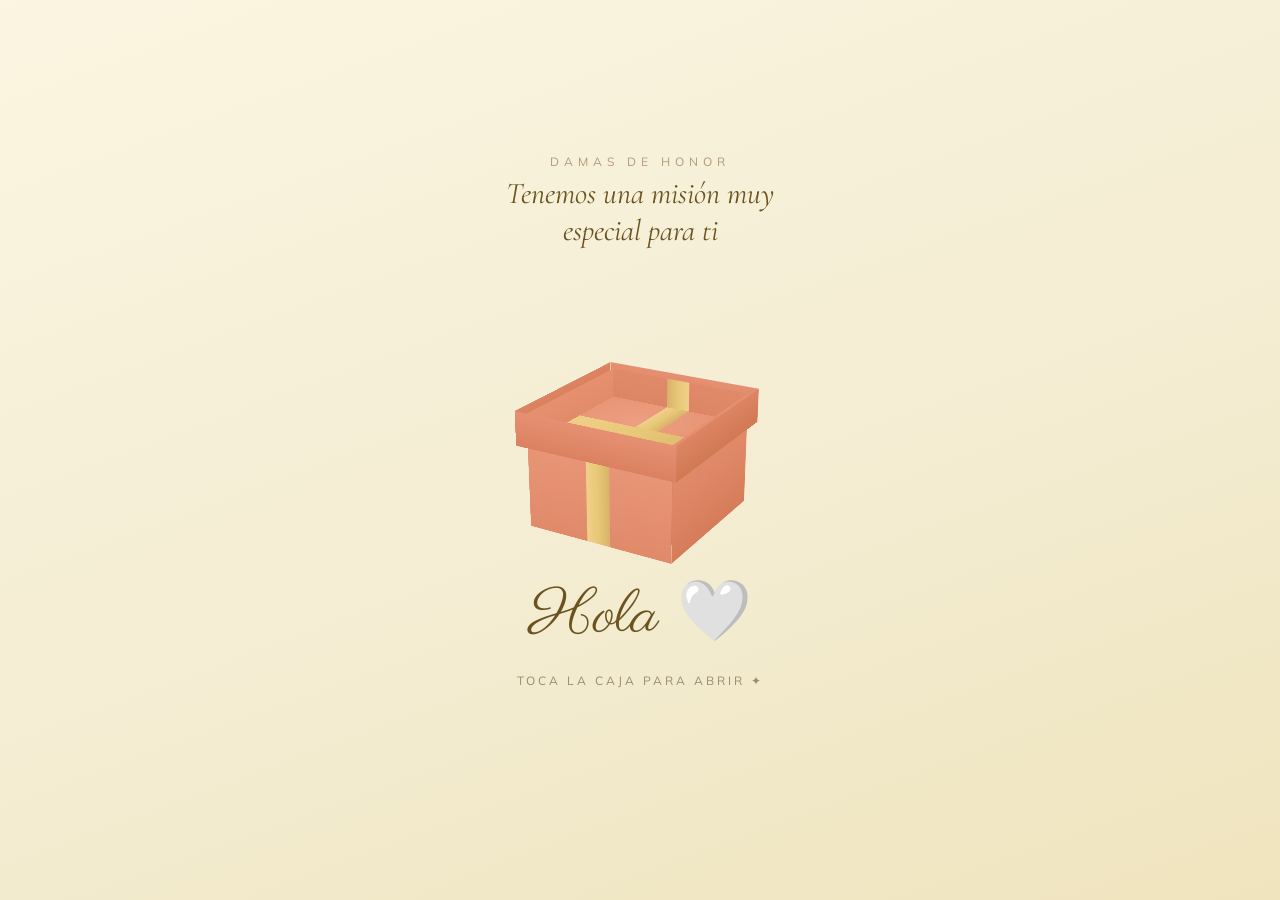
==== damas.html @ ab24e15c "Agregar pagina de damas de honor con caja de regalo 3D personalizada - Nueva pagina damas.html con l" ====
<!DOCTYPE html>
<html lang="es">
<head>
<meta charset="utf-8">
<meta name="viewport" content="width=device-width, initial-scale=1">
<title>Damas de honor — Javier Andrés & Mariana</title>
<meta name="description" content="Una misión especial para nuestras damas de honor.">
<meta name="robots" content="noindex">
<link rel="preconnect" href="https://fonts.googleapis.com">
<link rel="preconnect" href="https://fonts.gstatic.com" crossorigin>
<link href="https://fonts.googleapis.com/css2?family=Cormorant+Garamond:ital,wght@0,400;0,500;0,600;1,400;1,500&family=Parisienne&family=Mulish:wght@300;400;500;600;700&family=Sacramento&display=swap" rel="stylesheet">
<style>
  * { box-sizing: border-box; }
  html, body { margin: 0; height: 100%; }
  body {
    font-family: 'Mulish', system-ui, sans-serif;
    color: #2c3a3a;
    background: linear-gradient(160deg, #fbf5e1, #f4edd3 55%, #efe4bd);
    -webkit-font-smoothing: antialiased;
    min-height: 100vh;
    overflow-x: hidden;
  }

  .wrap {
    min-height: 100vh;
    display: flex;
    flex-direction: column;
    align-items: center;
    justify-content: center;
    padding: 32px 22px 44px;
    text-align: center;
  }

  .eyebrow {
    font-family: 'Mulish', sans-serif;
    letter-spacing: 5px;
    text-transform: uppercase;
    font-size: 12px;
    color: #b39a7a;
    margin-bottom: 6px;
  }
  .intro-title {
    font-family: 'Cormorant Garamond', serif;
    font-style: italic;
    font-size: clamp(22px, 6vw, 30px);
    color: #6b5320;
    margin: 0 auto;
    max-width: 340px;
  }
  .head {
    margin-bottom: 26px;
    transition: opacity .6s ease, transform .6s ease;
  }
  .is-open .head { opacity: 0; transform: translateY(-12px); pointer-events: none; }

  /* ===== Panel que alterna caja / mensaje ===== */
  .panel {
    position: relative;
    width: 100%;
    max-width: 480px;
    min-height: 460px;
    display: flex;
    align-items: center;
    justify-content: center;
  }

  /* ===== Vista cerrada (caja) ===== */
  .closed {
    display: flex;
    flex-direction: column;
    align-items: center;
    gap: 26px;
    transition: opacity .7s ease, transform .7s ease;
    transition-delay: .9s;
  }
  .is-open .closed {
    opacity: 0;
    transform: scale(.85);
    pointer-events: none;
    transition-delay: 0s;
  }

  .stage {
    perspective: 1100px;
    width: 240px;
    height: 240px;
    display: flex;
    align-items: center;
    justify-content: center;
    cursor: pointer;
  }

  .gift {
    position: relative;
    width: 200px;
    height: 200px;
    transform-style: preserve-3d;
    transform: rotateX(-22deg) rotateY(-30deg);
    animation: float 4.5s ease-in-out infinite;
  }
  @keyframes float {
    0%, 100% { transform: rotateX(-22deg) rotateY(-30deg) translateY(0); }
    50%      { transform: rotateX(-22deg) rotateY(-30deg) translateY(-12px); }
  }

  .face {
    position: absolute;
    left: 50%;
    top: 50%;
  }

  /* --- Base de la caja (abierta arriba) --- */
  .base__front, .base__back {
    width: 160px; height: 120px;
    margin-left: -80px; margin-top: -40px;
    background: linear-gradient(#eb9a7c, #e08a6a);
  }
  .base__front { transform: translateZ(80px); }
  .base__back  { transform: translateZ(-80px) rotateY(180deg); background: linear-gradient(#e08a6a, #d47a58); }
  .base__right, .base__left {
    width: 160px; height: 120px;
    margin-left: -80px; margin-top: -40px;
    background: linear-gradient(#e6906f, #d67c5b);
  }
  .base__right { transform: rotateY(90deg) translateZ(80px); }
  .base__left  { transform: rotateY(-90deg) translateZ(80px); }
  .base__bottom {
    width: 160px; height: 160px;
    margin-left: -80px; margin-top: -80px;
    background: #cf7454;
    transform: rotateX(90deg) translateZ(-60px);
  }

  /* Cinta vertical sobre el frente */
  .base__front::after, .base__back::after {
    content: ""; position: absolute; left: 50%; top: 0;
    width: 26px; height: 100%; margin-left: -13px;
    background: linear-gradient(90deg, #f0d089, #e7c877 50%, #d9b26a);
  }

  /* --- Tapa --- */
  .lid {
    position: absolute;
    left: 50%; top: 50%;
    width: 0; height: 0;
    transform-style: preserve-3d;
    /* la tapa como conjunto: sube al abrir */
    transform: translateY(-26px);
    transition: transform 1.05s cubic-bezier(.34,1.2,.4,1);
  }
  .is-open .lid { transform: translateY(-240px) rotateZ(16deg) rotateX(10deg); }

  .lid__top {
    position: absolute; left: -88px; top: -88px;
    width: 176px; height: 176px;
    background: radial-gradient(circle at 40% 35%, #ee9f81, #e08a6a);
    transform: rotateX(90deg) translateZ(-18px);
    border-radius: 4px;
  }
  .lid__front, .lid__back {
    position: absolute; left: -88px; top: -18px;
    width: 176px; height: 36px;
    background: linear-gradient(#e69073, #db8161);
  }
  .lid__front { transform: translateZ(88px); }
  .lid__back  { transform: translateZ(-88px) rotateY(180deg); }
  .lid__right, .lid__left {
    position: absolute; left: -88px; top: -18px;
    width: 176px; height: 36px;
    background: linear-gradient(#dd8563, #d17953);
  }
  .lid__right { transform: rotateY(90deg) translateZ(88px); }
  .lid__left  { transform: rotateY(-90deg) translateZ(88px); }

  /* Cinta sobre la tapa (cruz) */
  .lid__top::before, .lid__top::after {
    content: ""; position: absolute; background: linear-gradient(90deg, #f0d089, #e7c877 50%, #d9b26a);
  }
  .lid__top::before { left: 50%; top: 0; width: 26px; height: 100%; margin-left: -13px; }
  .lid__top::after  { top: 50%; left: 0; height: 26px; width: 100%; margin-top: -13px; }

  /* Moño */
  .bow {
    position: absolute; left: 50%; top: 50%;
    transform: translate(-50%, -50%) translateZ(2px);
  }
  .bow__loop {
    position: absolute; width: 38px; height: 24px;
    background: linear-gradient(135deg, #f2d590, #dcb562);
    border-radius: 50%;
    box-shadow: inset 0 0 6px rgba(150,110,30,.35);
  }
  .bow__loop--l { left: -36px; top: -12px; transform: rotate(-26deg); }
  .bow__loop--r { left: -2px;  top: -12px; transform: rotate(26deg); }
  .bow__knot {
    position: absolute; left: -10px; top: -11px;
    width: 20px; height: 22px; border-radius: 50%;
    background: radial-gradient(circle at 40% 35%, #f4dc98, #d3aa55);
    box-shadow: 0 1px 3px rgba(120,90,20,.4);
  }

  .name-script {
    font-family: 'Parisienne', cursive;
    font-size: clamp(38px, 12vw, 60px);
    color: #6b5320;
    line-height: 1;
  }
  .hint {
    display: inline-flex; align-items: center; gap: 8px;
    font-family: 'Mulish', sans-serif; letter-spacing: 3px;
    text-transform: uppercase; font-size: 12px; color: #9a8a72;
    animation: pulse 2.2s ease-in-out infinite;
  }
  @keyframes pulse { 0%,100% { opacity: .55; } 50% { opacity: 1; } }

  /* ===== Vista abierta (mensaje) ===== */
  .message {
    position: absolute;
    inset: 0;
    display: flex;
    flex-direction: column;
    align-items: center;
    justify-content: center;
    gap: 8px;
    opacity: 0;
    visibility: hidden;
    transform: translateY(28px) scale(.94);
    transition: opacity .8s ease, transform .8s ease, visibility .8s;
    transition-delay: 0s;
    padding: 4px;
  }
  .is-open .message {
    opacity: 1;
    visibility: visible;
    transform: translateY(0) scale(1);
    transition-delay: 1.15s;
  }

  .card {
    background: #fffdf8;
    border: 1px solid #efe4d2;
    border-radius: 22px;
    box-shadow: 0 26px 60px rgba(90,70,25,.20);
    padding: 34px 26px 30px;
    max-width: 440px;
    width: 100%;
    position: relative;
  }
  .card__emoji { font-size: 44px; line-height: 1; }
  .card__role {
    font-family: 'Cormorant Garamond', serif;
    font-style: italic; font-weight: 600;
    font-size: clamp(24px, 7vw, 32px);
    color: #e08a6a;
    margin: 6px 0 2px;
  }
  .card__hi {
    font-family: 'Parisienne', cursive;
    font-size: clamp(30px, 9vw, 42px);
    color: #6b5320;
    line-height: 1;
    margin-bottom: 14px;
  }
  .card__text {
    font-size: 15px; line-height: 1.62; color: #5a6a68;
    text-align: left;
  }
  .card__text p { margin: 0 0 12px; }
  .card__text p:last-child { margin-bottom: 0; }

  .card__rule {
    width: 54px; height: 2px; margin: 16px auto 16px;
    background: linear-gradient(90deg, transparent, #e7c877, transparent);
  }

  .wa {
    display: inline-flex; align-items: center; gap: 9px;
    background: #25D366; color: #fff; text-decoration: none;
    font-weight: 700; font-size: 15px;
    padding: 13px 24px; border-radius: 999px;
    box-shadow: 0 10px 22px rgba(37,211,102,.30);
  }
  .card__sign {
    margin-top: 18px;
    font-family: 'Cormorant Garamond', serif; font-style: italic;
    font-size: 15px; color: #9a8a72;
  }

  /* Destellos al abrir */
  .sparkles { position: absolute; inset: 0; pointer-events: none; }
  .sparkles span {
    position: absolute; left: 50%; top: 42%;
    width: 9px; height: 9px; border-radius: 50%;
    background: #f0d089; opacity: 0;
  }
  .is-open .sparkles span { animation: burst .9s ease-out forwards; animation-delay: .55s; }
  @keyframes burst {
    0%   { opacity: 0; transform: translate(0,0) scale(.3); }
    30%  { opacity: 1; }
    100% { opacity: 0; transform: translate(var(--tx), var(--ty)) scale(1); }
  }

  @media (max-width: 420px) {
    .gift { transform: scale(.82) rotateX(-22deg) rotateY(-30deg); }
    @keyframes float {
      0%,100% { transform: scale(.82) rotateX(-22deg) rotateY(-30deg) translateY(0); }
      50%     { transform: scale(.82) rotateX(-22deg) rotateY(-30deg) translateY(-12px); }
    }
  }
</style>
</head>
<body>

<div class="wrap" id="wrap">
  <div class="head" id="head">
    <div class="eyebrow">Damas de honor</div>
    <div class="intro-title">Tenemos una misión muy especial para ti</div>
  </div>

  <div class="panel">
    <!-- CAJA CERRADA -->
    <div class="closed" id="closed">
      <div class="stage" id="stage">
        <div class="gift" id="gift">
          <!-- base -->
          <div class="face base__back"></div>
          <div class="face base__left"></div>
          <div class="face base__right"></div>
          <div class="face base__bottom"></div>
          <div class="face base__front"></div>
          <!-- tapa -->
          <div class="lid" id="lid">
            <div class="lid__back"></div>
            <div class="lid__left"></div>
            <div class="lid__right"></div>
            <div class="lid__front"></div>
            <div class="lid__top">
              <div class="bow">
                <div class="bow__loop bow__loop--l"></div>
                <div class="bow__loop bow__loop--r"></div>
                <div class="bow__knot"></div>
              </div>
            </div>
          </div>
        </div>
      </div>
      <div class="name-script" id="dama-name">Bienvenida</div>
      <div class="hint">Toca la caja para abrir ✦</div>
    </div>

    <!-- MENSAJE -->
    <div class="message" id="message">
      <div class="sparkles" id="sparkles"></div>
      <div class="card">
        <div class="card__emoji" id="m-emoji">💌</div>
        <div class="card__role" id="m-role">Guardiana</div>
        <div class="card__hi" id="m-hi">Hola</div>
        <div class="card__text" id="m-text"></div>
        <div class="card__rule"></div>
        <a class="wa" id="m-wa" href="#" target="_blank" rel="noopener">
          <svg width="20" height="20" viewBox="0 0 24 24" fill="currentColor"><path d="M12.04 2C6.58 2 2.13 6.45 2.13 11.91c0 1.75.46 3.45 1.32 4.95L2 22l5.25-1.38a9.9 9.9 0 0 0 4.79 1.22h.01c5.46 0 9.91-4.45 9.91-9.91C21.96 6.45 17.5 2 12.04 2zm5.8 14.16c-.24.68-1.42 1.32-1.96 1.36-.5.04-.96.22-3.23-.67-2.72-1.07-4.45-3.85-4.58-4.03-.13-.18-1.1-1.46-1.1-2.79 0-1.33.7-1.98.95-2.25.24-.27.53-.34.71-.34.18 0 .36.01.51.01.16.01.38-.06.6.46.24.56.79 1.94.86 2.08.07.14.11.31.02.49-.09.18-.14.29-.27.45-.14.16-.29.36-.41.48-.14.14-.28.29-.12.56.16.27.71 1.17 1.53 1.9 1.05.94 1.94 1.23 2.21 1.37.27.14.43.12.59-.07.16-.18.68-.79.86-1.06.18-.27.36-.22.6-.13.24.09 1.55.73 1.82.86.27.14.45.2.51.31.07.11.07.63-.17 1.31z"></path></svg>
          Enviar mi propuesta
        </a>
        <div class="card__sign">Con cariño, Mariana 🤍</div>
      </div>
    </div>
  </div>
</div>

<script>
(function () {
  'use strict';

  // Número de WhatsApp donde las damas envían su propuesta (mismo de confirmación).
  var WA_NUMBER = '573136389010';

  var DAMAS = {
    marcela: {
      nombre: 'Marcela',
      emoji: '💐',
      rol: 'La guardiana del bouquet',
      texto: [
        'Tu misión será acompañarme a elegir las flores que llevaré conmigo en uno de los momentos más importantes de mi vida.',
        'Quiero que me envíes 3 inspiraciones de ramos que creas que representan mi esencia y me cuentes cuál escogerías para mí y por qué.'
      ]
    },
    laura: {
      nombre: 'Laura',
      emoji: '🎶',
      rol: 'La guardiana de la música',
      texto: [
        'Tu misión será elegir las canciones que creas que deberían acompañarme en esta nueva etapa.',
        'Quiero que me envíes 3 canciones: una que te recuerde a nuestra amistad, una que represente el amor y una que imagines sonando en uno de los momentos más especiales de mi boda.'
      ]
    },
    victoria: {
      nombre: 'Victoria',
      emoji: '✨',
      rol: 'La guardiana del momento wow',
      texto: [
        'Serás la encargada de imaginar ese momento de mi boda que haga que todos mis invitados digan: “¡WOW, no me esperaba esto!”.',
        'Quiero que me propongas 3 ideas originales para crear un momento especial durante la recepción: puede ser una entrada, una sorpresa, una dinámica, un show, algo con las luces o la música para sorprender a mis invitados.'
      ]
    },
    natalie: {
      nombre: 'Natalie',
      emoji: '🍹',
      rol: 'La guardiana de los cócteles',
      texto: [
        'Serás la experta oficial en bebidas de mi gran día.',
        'Quiero que me propongas 3 ideas de cócteles o bebidas especiales para los invitados, pensando en que sean deliciosas, bonitas y que tengan ese toque especial que haga que todos quieran probarlas.',
        'Puedes inspirarte en nuestros gustos, en los colores de la boda, en la personalidad de los novios o incluso inventar un cóctel que tenga un significado especial para nosotros.'
      ]
    }
  };

  function normalize(s) {
    return (s || '').toLowerCase().normalize('NFD').replace(/[̀-ͯ]/g, '').trim();
  }

  function getDama() {
    var params = new URLSearchParams(window.location.search);
    var key = normalize(params.get('dama') || params.get('invitada'));
    return DAMAS[key] || null;
  }

  function buildSparkles() {
    var host = document.getElementById('sparkles');
    var n = 14;
    var html = '';
    for (var i = 0; i < n; i++) {
      var ang = (Math.PI * 2 * i) / n;
      var dist = 90 + Math.random() * 70;
      var tx = Math.cos(ang) * dist;
      var ty = Math.sin(ang) * dist;
      html += '<span style="--tx:' + tx.toFixed(0) + 'px;--ty:' + ty.toFixed(0) + 'px"></span>';
    }
    host.innerHTML = html;
  }

  function initMessage(dama) {
    document.getElementById('m-emoji').textContent = dama.emoji;
    document.getElementById('m-role').textContent = dama.rol;
    document.getElementById('m-hi').textContent = 'Hola ' + dama.nombre;
    document.getElementById('m-text').innerHTML =
      dama.texto.map(function (p) { return '<p>' + p + '</p>'; }).join('');

    var waText = '¡Hola! Soy ' + dama.nombre + ', ' + dama.rol.toLowerCase() +
      ' 💫 Aquí va mi propuesta para la boda de Javier Andrés y Mariana:';
    document.getElementById('m-wa').href =
      'https://wa.me/' + WA_NUMBER + '?text=' + encodeURIComponent(waText);
  }

  document.addEventListener('DOMContentLoaded', function () {
    buildSparkles();
    var dama = getDama();

    if (dama) {
      document.getElementById('dama-name').textContent = dama.nombre;
      initMessage(dama);
    } else {
      // Sin nombre válido: mensaje genérico
      document.getElementById('dama-name').textContent = 'Hola 🤍';
      document.getElementById('m-emoji').textContent = '💌';
      document.getElementById('m-role').textContent = 'Damas de honor';
      document.getElementById('m-hi').textContent = '¡Hola!';
      document.getElementById('m-text').innerHTML =
        '<p>Este enlace es una sorpresa personalizada para nuestras damas de honor.</p>' +
        '<p>Si crees que es para ti, escríbele a Mariana para recibir tu enlace con tu misión especial. 💫</p>';
      document.getElementById('m-wa').href = 'https://wa.me/' + WA_NUMBER;
    }

    var wrap = document.getElementById('wrap');
    var stage = document.getElementById('stage');
    function open() {
      if (wrap.classList.contains('is-open')) return;
      wrap.classList.add('is-open');
    }
    stage.addEventListener('click', open);
  });
})();
</script>

</body>
</html>
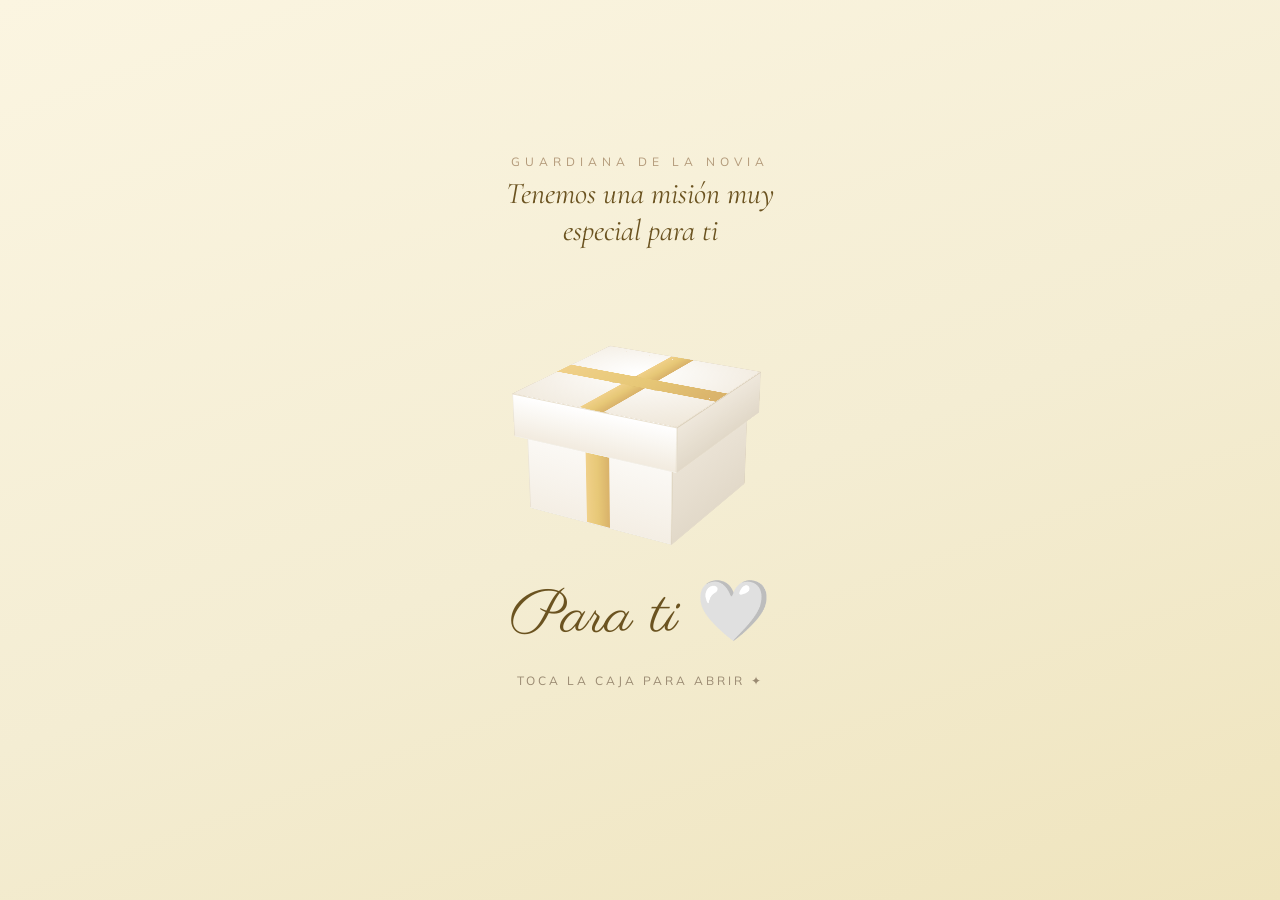
==== commit 7359ca59: "Damas: caja blanca, tapa corregida, 'Guardiana de la novia', sin 'Hola' y '¿Aceptas tu misión?' Co-A" ====
--- a/damas.html
+++ b/damas.html
@@ -109,26 +109,21 @@
     top: 50%;
   }
 
-  /* --- Base de la caja (abierta arriba) --- */
-  .base__front, .base__back {
+  /* --- Base: caja blanca abierta arriba (span y: -60..60) --- */
+  .base__front, .base__back, .base__right, .base__left {
     width: 160px; height: 120px;
-    margin-left: -80px; margin-top: -40px;
-    background: linear-gradient(#eb9a7c, #e08a6a);
-  }
-  .base__front { transform: translateZ(80px); }
-  .base__back  { transform: translateZ(-80px) rotateY(180deg); background: linear-gradient(#e08a6a, #d47a58); }
-  .base__right, .base__left {
-    width: 160px; height: 120px;
-    margin-left: -80px; margin-top: -40px;
-    background: linear-gradient(#e6906f, #d67c5b);
-  }
-  .base__right { transform: rotateY(90deg) translateZ(80px); }
-  .base__left  { transform: rotateY(-90deg) translateZ(80px); }
+    margin-left: -80px; margin-top: -60px;
+    border: 1px solid rgba(190,170,130,.18);
+  }
+  .base__front { transform: translateZ(80px); background: linear-gradient(#ffffff, #f4eee4); }
+  .base__back  { transform: translateZ(-80px) rotateY(180deg); background: linear-gradient(#f4ede1, #e9e0d1); }
+  .base__right { transform: rotateY(90deg) translateZ(80px); background: linear-gradient(#efe8dc, #e2d9c9); }
+  .base__left  { transform: rotateY(-90deg) translateZ(80px); background: linear-gradient(#f7f0e5, #ece4d5); }
   .base__bottom {
     width: 160px; height: 160px;
     margin-left: -80px; margin-top: -80px;
-    background: #cf7454;
-    transform: rotateX(90deg) translateZ(-60px);
+    background: #ddd3c1;
+    transform: translateY(60px) rotateX(90deg);
   }
 
   /* Cinta vertical sobre el frente */
@@ -138,39 +133,36 @@
     background: linear-gradient(90deg, #f0d089, #e7c877 50%, #d9b26a);
   }
 
-  /* --- Tapa --- */
+  /* --- Tapa: cara plana arriba, faldón hacia abajo --- */
   .lid {
     position: absolute;
     left: 50%; top: 50%;
     width: 0; height: 0;
     transform-style: preserve-3d;
-    /* la tapa como conjunto: sube al abrir */
-    transform: translateY(-26px);
+    transform: translateY(0);
     transition: transform 1.05s cubic-bezier(.34,1.2,.4,1);
   }
-  .is-open .lid { transform: translateY(-240px) rotateZ(16deg) rotateX(10deg); }
+  .is-open .lid { transform: translateY(-235px) rotateZ(14deg); }
 
   .lid__top {
-    position: absolute; left: -88px; top: -88px;
-    width: 176px; height: 176px;
-    background: radial-gradient(circle at 40% 35%, #ee9f81, #e08a6a);
-    transform: rotateX(90deg) translateZ(-18px);
-    border-radius: 4px;
-  }
-  .lid__front, .lid__back {
-    position: absolute; left: -88px; top: -18px;
-    width: 176px; height: 36px;
-    background: linear-gradient(#e69073, #db8161);
-  }
-  .lid__front { transform: translateZ(88px); }
-  .lid__back  { transform: translateZ(-88px) rotateY(180deg); }
-  .lid__right, .lid__left {
-    position: absolute; left: -88px; top: -18px;
-    width: 176px; height: 36px;
-    background: linear-gradient(#dd8563, #d17953);
-  }
-  .lid__right { transform: rotateY(90deg) translateZ(88px); }
-  .lid__left  { transform: rotateY(-90deg) translateZ(88px); }
+    position: absolute; left: 0; top: 0;
+    width: 178px; height: 178px;
+    margin-left: -89px; margin-top: -89px;
+    background: radial-gradient(circle at 42% 36%, #ffffff, #efe7d9);
+    transform: translateY(-62px) rotateX(90deg);
+    border-radius: 5px;
+    box-shadow: inset 0 0 0 1px rgba(190,170,130,.16);
+  }
+  .lid__front, .lid__back, .lid__right, .lid__left {
+    position: absolute; left: 0; top: 0;
+    width: 178px; height: 44px;
+    margin-left: -89px; margin-top: -22px;
+    border: 1px solid rgba(190,170,130,.18);
+  }
+  .lid__front { transform: translateY(-40px) translateZ(89px); background: linear-gradient(#ffffff, #f2ebdf); }
+  .lid__back  { transform: translateY(-40px) translateZ(-89px) rotateY(180deg); background: linear-gradient(#f3ece0, #e8dfd0); }
+  .lid__right { transform: translateY(-40px) rotateY(90deg) translateZ(89px); background: linear-gradient(#eee7db, #e1d8c8); }
+  .lid__left  { transform: translateY(-40px) rotateY(-90deg) translateZ(89px); background: linear-gradient(#f5eee3, #eae1d2); }
 
   /* Cinta sobre la tapa (cruz) */
   .lid__top::before, .lid__top::after {
@@ -272,6 +264,13 @@
     width: 54px; height: 2px; margin: 16px auto 16px;
     background: linear-gradient(90deg, transparent, #e7c877, transparent);
   }
+  .card__accept {
+    font-family: 'Cormorant Garamond', serif;
+    font-style: italic; font-weight: 600;
+    font-size: clamp(20px, 6vw, 26px);
+    color: #6b5320;
+    margin-bottom: 14px;
+  }
 
   .wa {
     display: inline-flex; align-items: center; gap: 9px;
@@ -313,7 +312,7 @@
 
 <div class="wrap" id="wrap">
   <div class="head" id="head">
-    <div class="eyebrow">Damas de honor</div>
+    <div class="eyebrow">Guardiana de la novia</div>
     <div class="intro-title">Tenemos una misión muy especial para ti</div>
   </div>
 
@@ -357,6 +356,7 @@
         <div class="card__hi" id="m-hi">Hola</div>
         <div class="card__text" id="m-text"></div>
         <div class="card__rule"></div>
+        <div class="card__accept">¿Aceptas tu misión?</div>
         <a class="wa" id="m-wa" href="#" target="_blank" rel="noopener">
           <svg width="20" height="20" viewBox="0 0 24 24" fill="currentColor"><path d="M12.04 2C6.58 2 2.13 6.45 2.13 11.91c0 1.75.46 3.45 1.32 4.95L2 22l5.25-1.38a9.9 9.9 0 0 0 4.79 1.22h.01c5.46 0 9.91-4.45 9.91-9.91C21.96 6.45 17.5 2 12.04 2zm5.8 14.16c-.24.68-1.42 1.32-1.96 1.36-.5.04-.96.22-3.23-.67-2.72-1.07-4.45-3.85-4.58-4.03-.13-.18-1.1-1.46-1.1-2.79 0-1.33.7-1.98.95-2.25.24-.27.53-.34.71-.34.18 0 .36.01.51.01.16.01.38-.06.6.46.24.56.79 1.94.86 2.08.07.14.11.31.02.49-.09.18-.14.29-.27.45-.14.16-.29.36-.41.48-.14.14-.28.29-.12.56.16.27.71 1.17 1.53 1.9 1.05.94 1.94 1.23 2.21 1.37.27.14.43.12.59-.07.16-.18.68-.79.86-1.06.18-.27.36-.22.6-.13.24.09 1.55.73 1.82.86.27.14.45.2.51.31.07.11.07.63-.17 1.31z"></path></svg>
           Enviar mi propuesta
@@ -441,7 +441,7 @@
   function initMessage(dama) {
     document.getElementById('m-emoji').textContent = dama.emoji;
     document.getElementById('m-role').textContent = dama.rol;
-    document.getElementById('m-hi').textContent = 'Hola ' + dama.nombre;
+    document.getElementById('m-hi').textContent = dama.nombre;
     document.getElementById('m-text').innerHTML =
       dama.texto.map(function (p) { return '<p>' + p + '</p>'; }).join('');
 
@@ -460,10 +460,10 @@
       initMessage(dama);
     } else {
       // Sin nombre válido: mensaje genérico
-      document.getElementById('dama-name').textContent = 'Hola 🤍';
+      document.getElementById('dama-name').textContent = 'Para ti 🤍';
       document.getElementById('m-emoji').textContent = '💌';
-      document.getElementById('m-role').textContent = 'Damas de honor';
-      document.getElementById('m-hi').textContent = '¡Hola!';
+      document.getElementById('m-role').textContent = 'Guardiana de la novia';
+      document.getElementById('m-hi').textContent = 'Para ti 🤍';
       document.getElementById('m-text').innerHTML =
         '<p>Este enlace es una sorpresa personalizada para nuestras damas de honor.</p>' +
         '<p>Si crees que es para ti, escríbele a Mariana para recibir tu enlace con tu misión especial. 💫</p>';
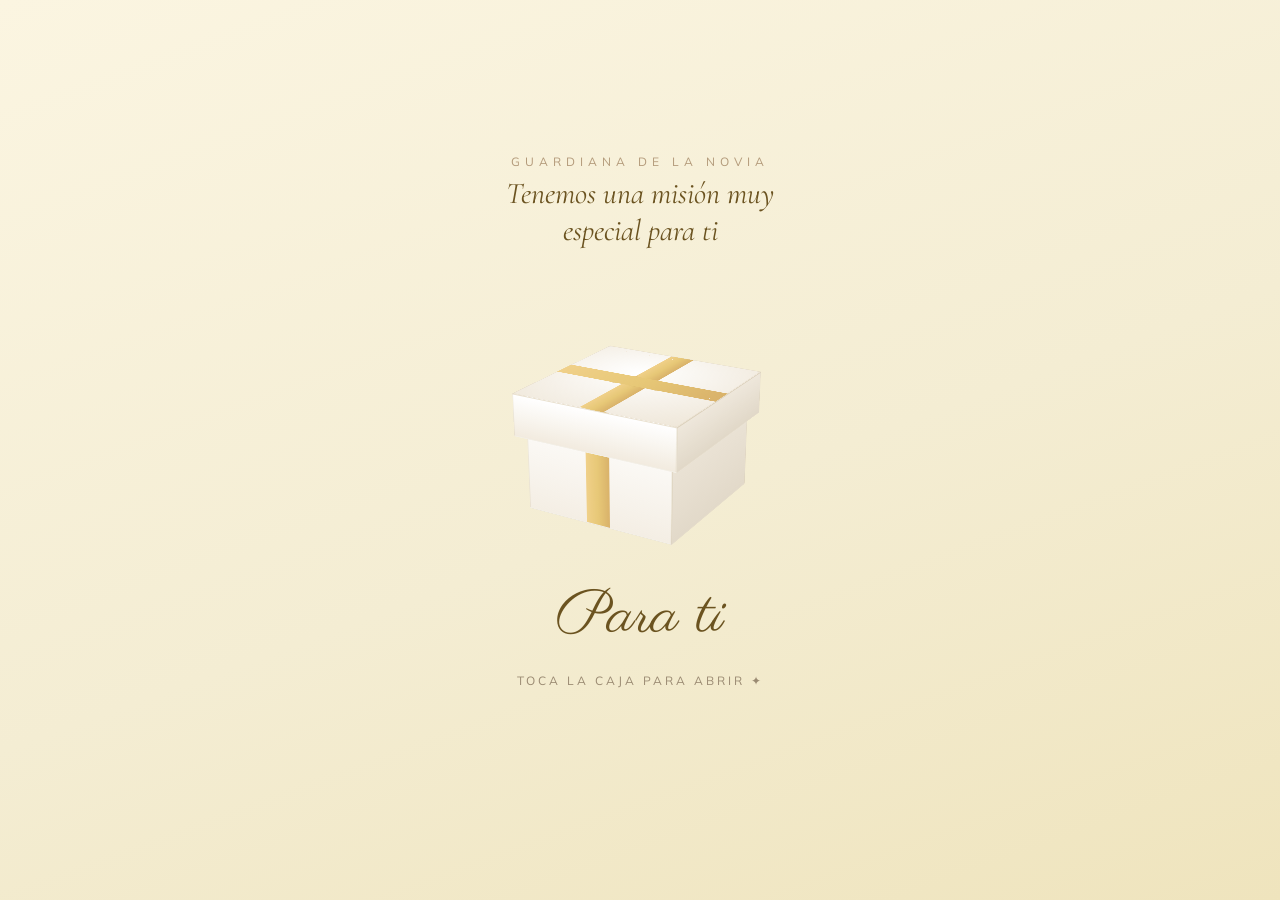
==== commit 1c63f61f: "Damas: reemplazar emojis por iconos SVG (flor, musica, destello, coctel, corazon) Co-Authored-By: Cl" ====
--- a/damas.html
+++ b/damas.html
@@ -238,7 +238,9 @@
     width: 100%;
     position: relative;
   }
-  .card__emoji { font-size: 44px; line-height: 1; }
+  .card__emoji { color: #e08a6a; line-height: 0; margin-bottom: 4px; }
+  .card__emoji svg { width: 48px; height: 48px; }
+  .card__sign svg { width: 15px; height: 15px; vertical-align: -2px; color: #c99; }
   .card__role {
     font-family: 'Cormorant Garamond', serif;
     font-style: italic; font-weight: 600;
@@ -351,7 +353,7 @@
     <div class="message" id="message">
       <div class="sparkles" id="sparkles"></div>
       <div class="card">
-        <div class="card__emoji" id="m-emoji">💌</div>
+        <div class="card__emoji" id="m-emoji"></div>
         <div class="card__role" id="m-role">Guardiana</div>
         <div class="card__hi" id="m-hi">Hola</div>
         <div class="card__text" id="m-text"></div>
@@ -361,7 +363,7 @@
           <svg width="20" height="20" viewBox="0 0 24 24" fill="currentColor"><path d="M12.04 2C6.58 2 2.13 6.45 2.13 11.91c0 1.75.46 3.45 1.32 4.95L2 22l5.25-1.38a9.9 9.9 0 0 0 4.79 1.22h.01c5.46 0 9.91-4.45 9.91-9.91C21.96 6.45 17.5 2 12.04 2zm5.8 14.16c-.24.68-1.42 1.32-1.96 1.36-.5.04-.96.22-3.23-.67-2.72-1.07-4.45-3.85-4.58-4.03-.13-.18-1.1-1.46-1.1-2.79 0-1.33.7-1.98.95-2.25.24-.27.53-.34.71-.34.18 0 .36.01.51.01.16.01.38-.06.6.46.24.56.79 1.94.86 2.08.07.14.11.31.02.49-.09.18-.14.29-.27.45-.14.16-.29.36-.41.48-.14.14-.28.29-.12.56.16.27.71 1.17 1.53 1.9 1.05.94 1.94 1.23 2.21 1.37.27.14.43.12.59-.07.16-.18.68-.79.86-1.06.18-.27.36-.22.6-.13.24.09 1.55.73 1.82.86.27.14.45.2.51.31.07.11.07.63-.17 1.31z"></path></svg>
           Enviar mi propuesta
         </a>
-        <div class="card__sign">Con cariño, Mariana 🤍</div>
+        <div class="card__sign">Con cariño, Mariana <svg viewBox="0 0 24 24" fill="currentColor" aria-hidden="true"><path d="M12 21.35l-1.45-1.32C5.4 15.36 2 12.28 2 8.5 2 5.42 4.42 3 7.5 3c1.74 0 3.41.81 4.5 2.09C13.09 3.81 14.76 3 16.5 3 19.58 3 22 5.42 22 8.5c0 3.78-3.4 6.86-8.55 11.54L12 21.35z"></path></svg></div>
       </div>
     </div>
   </div>
@@ -374,10 +376,23 @@
   // Número de WhatsApp donde las damas envían su propuesta (mismo de confirmación).
   var WA_NUMBER = '573136389010';
 
+  // Iconos SVG (path) por rol
+  var ICON = {
+    flor: 'M12 22c4.97 0 9-4.03 9-9-4.97 0-9 4.03-9 9zM5.6 10.25c0 1.38 1.12 2.5 2.5 2.5.53 0 1.01-.16 1.42-.44l-.02.19c0 1.38 1.12 2.5 2.5 2.5s2.5-1.12 2.5-2.5l-.02-.19c.4.28.89.44 1.42.44 1.38 0 2.5-1.12 2.5-2.5 0-1-.59-1.85-1.43-2.25.84-.4 1.43-1.25 1.43-2.25 0-1.38-1.12-2.5-2.5-2.5-.53 0-1.01.16-1.42.44l.02-.19C14.5 2.12 13.38 1 12 1S9.5 2.12 9.5 3.5l.02.19c-.4-.28-.89-.44-1.42-.44-1.38 0-2.5 1.12-2.5 2.5 0 1 .59 1.85 1.43 2.25-.84.4-1.43 1.25-1.43 2.25zM12 5.5c1.38 0 2.5 1.12 2.5 2.5s-1.12 2.5-2.5 2.5S9.5 9.38 9.5 8 10.62 5.5 12 5.5z',
+    musica: 'M12 3v10.55c-.59-.34-1.27-.55-2-.55-2.21 0-4 1.79-4 4s1.79 4 4 4 4-1.79 4-4V7h4V3h-6z',
+    destello: 'M19 9l1.25-2.75L23 5l-2.75-1.25L19 1l-1.25 2.75L15 5l2.75 1.25L19 9zm-7.5.5L9 4 6.5 9.5 1 12l5.5 2.5L9 20l2.5-5.5L17 12l-5.5-2.5zM19 15l-1.25 2.75L15 19l2.75 1.25L19 23l1.25-2.75L23 19l-2.75-1.25L19 15z',
+    coctel: 'M21 5V3H3v2l8 9v5H6v2h12v-2h-5v-5l8-9zM7.43 7L5.66 5h12.69l-1.78 2H7.43z',
+    sobre: 'M20 4H4c-1.1 0-1.99.9-1.99 2L2 18c0 1.1.9 2 2 2h16c1.1 0 2-.9 2-2V6c0-1.1-.9-2-2-2zm0 4-8 5-8-5V6l8 5 8-5v2z'
+  };
+
+  function svgIcon(path) {
+    return '<svg viewBox="0 0 24 24" fill="currentColor" aria-hidden="true"><path d="' + path + '"></path></svg>';
+  }
+
   var DAMAS = {
     marcela: {
       nombre: 'Marcela',
-      emoji: '💐',
+      icon: ICON.flor,
       rol: 'La guardiana del bouquet',
       texto: [
         'Tu misión será acompañarme a elegir las flores que llevaré conmigo en uno de los momentos más importantes de mi vida.',
@@ -386,7 +401,7 @@
     },
     laura: {
       nombre: 'Laura',
-      emoji: '🎶',
+      icon: ICON.musica,
       rol: 'La guardiana de la música',
       texto: [
         'Tu misión será elegir las canciones que creas que deberían acompañarme en esta nueva etapa.',
@@ -395,7 +410,7 @@
     },
     victoria: {
       nombre: 'Victoria',
-      emoji: '✨',
+      icon: ICON.destello,
       rol: 'La guardiana del momento wow',
       texto: [
         'Serás la encargada de imaginar ese momento de mi boda que haga que todos mis invitados digan: “¡WOW, no me esperaba esto!”.',
@@ -404,7 +419,7 @@
     },
     natalie: {
       nombre: 'Natalie',
-      emoji: '🍹',
+      icon: ICON.coctel,
       rol: 'La guardiana de los cócteles',
       texto: [
         'Serás la experta oficial en bebidas de mi gran día.',
@@ -439,14 +454,14 @@
   }
 
   function initMessage(dama) {
-    document.getElementById('m-emoji').textContent = dama.emoji;
+    document.getElementById('m-emoji').innerHTML = svgIcon(dama.icon);
     document.getElementById('m-role').textContent = dama.rol;
     document.getElementById('m-hi').textContent = dama.nombre;
     document.getElementById('m-text').innerHTML =
       dama.texto.map(function (p) { return '<p>' + p + '</p>'; }).join('');
 
     var waText = '¡Hola! Soy ' + dama.nombre + ', ' + dama.rol.toLowerCase() +
-      ' 💫 Aquí va mi propuesta para la boda de Javier Andrés y Mariana:';
+      '. Acepto mi misión. Aquí va mi propuesta para la boda de Javier Andrés y Mariana:';
     document.getElementById('m-wa').href =
       'https://wa.me/' + WA_NUMBER + '?text=' + encodeURIComponent(waText);
   }
@@ -460,13 +475,13 @@
       initMessage(dama);
     } else {
       // Sin nombre válido: mensaje genérico
-      document.getElementById('dama-name').textContent = 'Para ti 🤍';
-      document.getElementById('m-emoji').textContent = '💌';
+      document.getElementById('dama-name').textContent = 'Para ti';
+      document.getElementById('m-emoji').innerHTML = svgIcon(ICON.sobre);
       document.getElementById('m-role').textContent = 'Guardiana de la novia';
-      document.getElementById('m-hi').textContent = 'Para ti 🤍';
+      document.getElementById('m-hi').textContent = 'Para ti';
       document.getElementById('m-text').innerHTML =
         '<p>Este enlace es una sorpresa personalizada para nuestras damas de honor.</p>' +
-        '<p>Si crees que es para ti, escríbele a Mariana para recibir tu enlace con tu misión especial. 💫</p>';
+        '<p>Si crees que es para ti, escríbele a Mariana para recibir tu enlace con tu misión especial.</p>';
       document.getElementById('m-wa').href = 'https://wa.me/' + WA_NUMBER;
     }
 
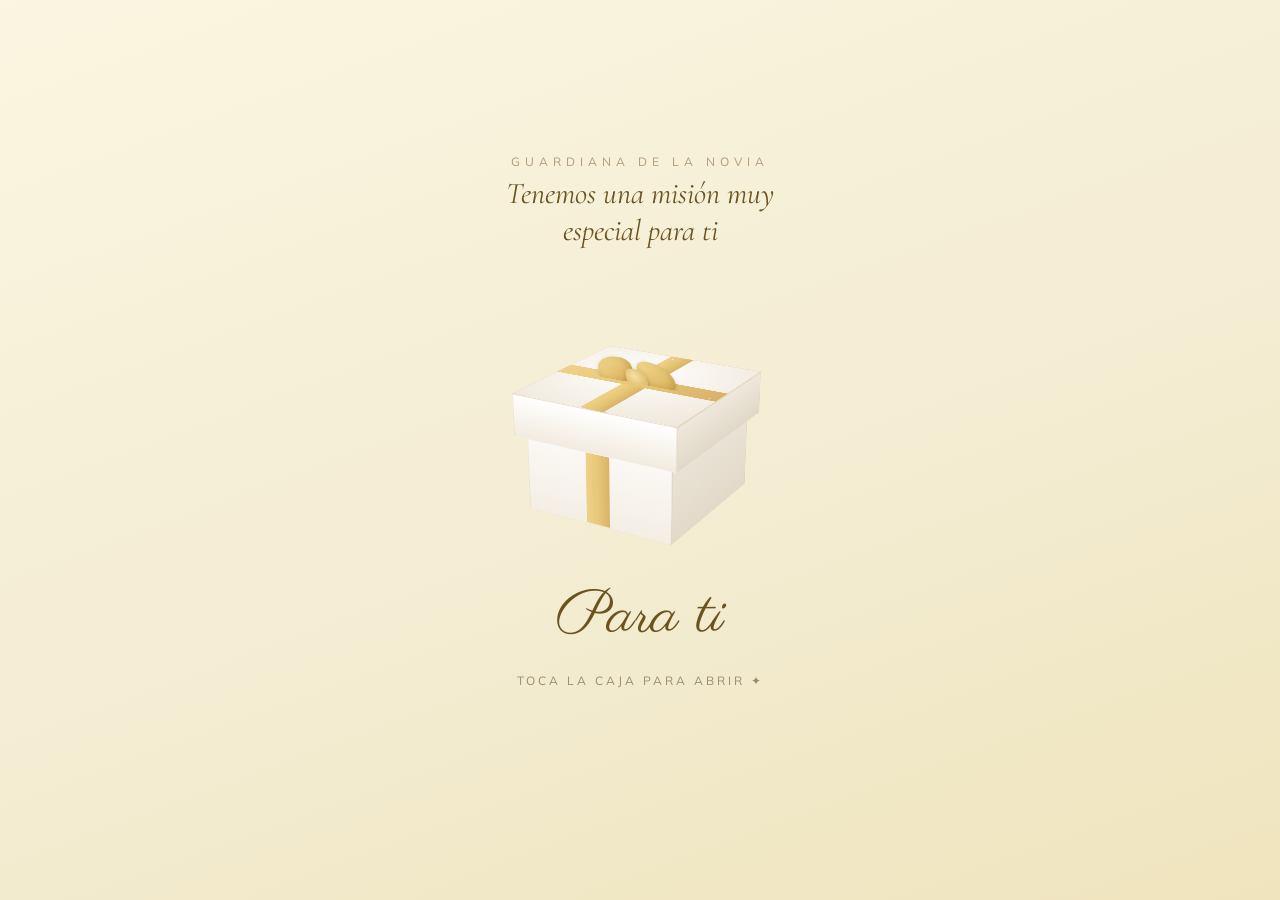
==== commit 1fce6ef4: "Damas: agregar mono 3D dorado a la caja de regalo Co-Authored-By: Claude Opus 4.8 <noreply@anthropic" ====
--- a/damas.html
+++ b/damas.html
@@ -171,24 +171,33 @@
   .lid__top::before { left: 50%; top: 0; width: 26px; height: 100%; margin-left: -13px; }
   .lid__top::after  { top: 50%; left: 0; height: 26px; width: 100%; margin-top: -13px; }
 
-  /* Moño */
+  /* Moño 3D sobre la tapa */
   .bow {
-    position: absolute; left: 50%; top: 50%;
-    transform: translate(-50%, -50%) translateZ(2px);
-  }
+    position: absolute; left: 0; top: 0;
+    width: 0; height: 0;
+    transform-style: preserve-3d;
+    transform: translateY(-66px) translateZ(6px) rotateX(-20deg);
+  }
+  .bow span { position: absolute; }
   .bow__loop {
-    position: absolute; width: 38px; height: 24px;
-    background: linear-gradient(135deg, #f2d590, #dcb562);
-    border-radius: 50%;
-    box-shadow: inset 0 0 6px rgba(150,110,30,.35);
-  }
-  .bow__loop--l { left: -36px; top: -12px; transform: rotate(-26deg); }
-  .bow__loop--r { left: -2px;  top: -12px; transform: rotate(26deg); }
+    width: 42px; height: 32px;
+    background: linear-gradient(140deg, #f4da93, #d7ae57);
+    box-shadow: inset -3px -3px 8px rgba(150,110,20,.35), 0 2px 5px rgba(120,90,20,.25);
+  }
+  .bow__loop--l { left: -44px; top: -24px; border-radius: 72% 38% 55% 45%; transform: rotate(-7deg); }
+  .bow__loop--r { left:   2px; top: -24px; border-radius: 38% 72% 45% 55%; transform: rotate(7deg); }
+  .bow__tail {
+    width: 15px; height: 36px; top: 2px;
+    background: linear-gradient(#eccb76, #d5ab55);
+    clip-path: polygon(0 0, 100% 0, 100% 100%, 50% 76%, 0 100%);
+  }
+  .bow__tail--l { left: -15px; transform-origin: top center; transform: rotate(17deg); }
+  .bow__tail--r { left:   0px; transform-origin: top center; transform: rotate(-17deg); }
   .bow__knot {
-    position: absolute; left: -10px; top: -11px;
-    width: 20px; height: 22px; border-radius: 50%;
-    background: radial-gradient(circle at 40% 35%, #f4dc98, #d3aa55);
-    box-shadow: 0 1px 3px rgba(120,90,20,.4);
+    left: -12px; top: -13px; width: 24px; height: 26px;
+    border-radius: 8px;
+    background: radial-gradient(circle at 42% 34%, #f7e2a3, #cfa74e);
+    box-shadow: 0 2px 5px rgba(120,90,20,.4);
   }
 
   .name-script {
@@ -238,14 +247,14 @@
     width: 100%;
     position: relative;
   }
-  .card__emoji { color: #e08a6a; line-height: 0; margin-bottom: 4px; }
+  .card__emoji { color: #d6a51f; line-height: 0; margin-bottom: 4px; }
   .card__emoji svg { width: 48px; height: 48px; }
   .card__sign svg { width: 15px; height: 15px; vertical-align: -2px; color: #c99; }
   .card__role {
     font-family: 'Cormorant Garamond', serif;
     font-style: italic; font-weight: 600;
     font-size: clamp(24px, 7vw, 32px);
-    color: #e08a6a;
+    color: #d6a51f;
     margin: 6px 0 2px;
   }
   .card__hi {
@@ -335,12 +344,13 @@
             <div class="lid__left"></div>
             <div class="lid__right"></div>
             <div class="lid__front"></div>
-            <div class="lid__top">
-              <div class="bow">
-                <div class="bow__loop bow__loop--l"></div>
-                <div class="bow__loop bow__loop--r"></div>
-                <div class="bow__knot"></div>
-              </div>
+            <div class="lid__top"></div>
+            <div class="bow">
+              <span class="bow__tail bow__tail--l"></span>
+              <span class="bow__tail bow__tail--r"></span>
+              <span class="bow__loop bow__loop--l"></span>
+              <span class="bow__loop bow__loop--r"></span>
+              <span class="bow__knot"></span>
             </div>
           </div>
         </div>
